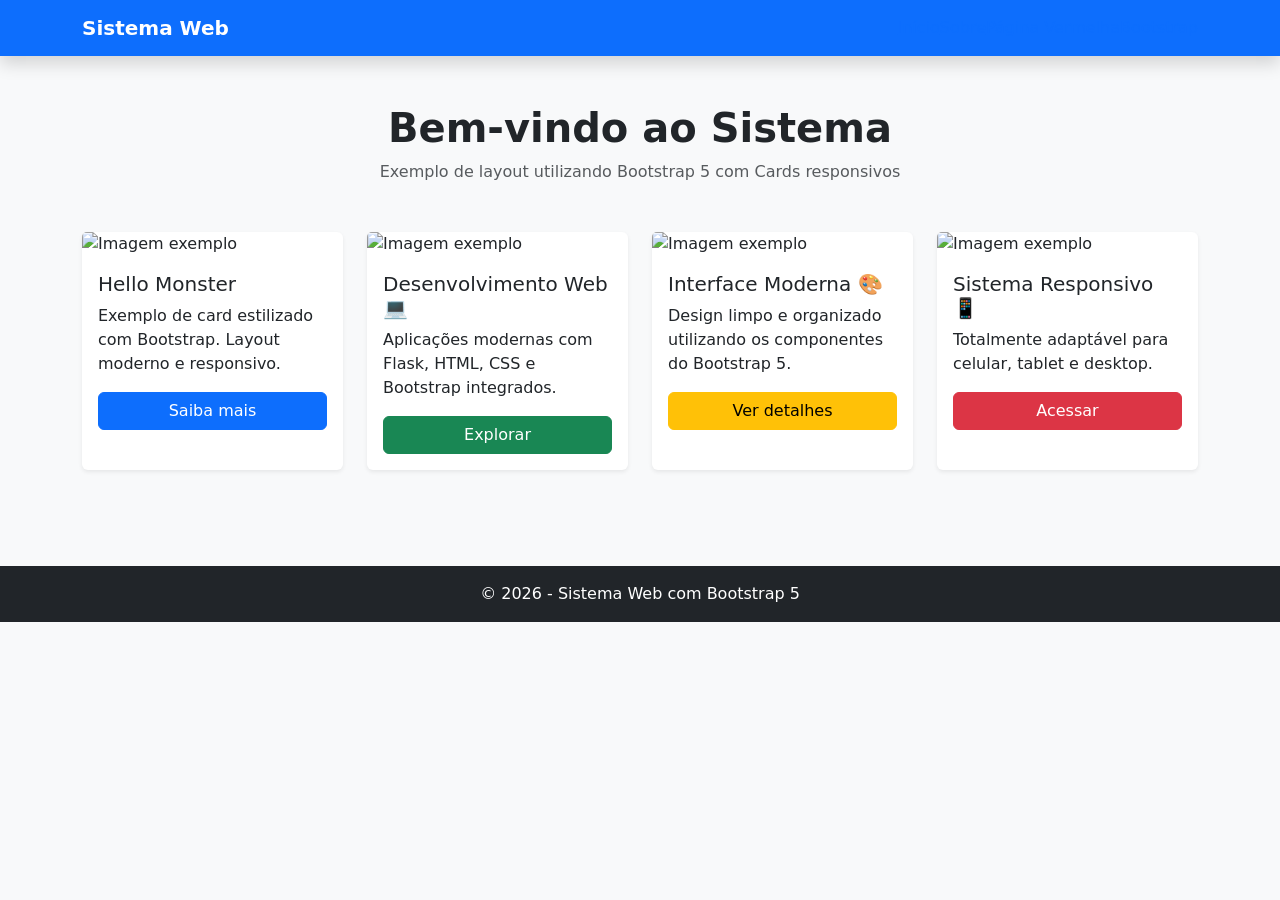
==== templates/bootstrap.html @ ebd817b8 "Alterações" ====
<!doctype html>
<html lang="pt-BR">
  <head>
    <meta charset="utf-8">
    <meta name="viewport" content="width=device-width, initial-scale=1">
    <title>Bootstrap demo</title>
    <link href="https://cdn.jsdelivr.net/npm/bootstrap@5.3.8/dist/css/bootstrap.min.css" rel="stylesheet">
  </head>
<!DOCTYPE html>
<html lang="pt-BR">
<head>
  <meta charset="UTF-8">
  <meta name="viewport" content="width=device-width, initial-scale=1.0">
  <title>Bootstrap Cards Demo</title>

  <!-- Bootstrap CSS -->
  <link href="https://cdn.jsdelivr.net/npm/bootstrap@5.3.8/dist/css/bootstrap.min.css" rel="stylesheet">

</head>
<body class="bg-light">

  <!-- Navbar -->
  <nav class="navbar navbar-expand-lg navbar-dark bg-primary shadow">
    <div class="container">
      <a class="navbar-brand fw-bold" href="#">Sistema Web</a>
      <button class="navbar-toggler" type="button" data-bs-toggle="collapse" data-bs-target="#navbarNav">
        <span class="navbar-toggler-icon"></span>
      </button>
      <div class="collapse navbar-collapse" id="navbarNav">
        <ul class="navbar-nav btn-warning ms-auto">
        <a href="/">Início</a>
        <a href="/sobre">Sobre</a>
        <a href="/cor/red">Página Vermelha</a>
        <a href="/bootstrap">Bootstrap</a>
        </ul>
      </div>
    </div>
  </nav>

  <!-- Conteúdo Principal -->
  <div class="container py-5">

    <div class="text-center mb-5">
      <h1 class="fw-bold">Bem-vindo ao Sistema</h1>
      <p class="text-muted">Exemplo de layout utilizando Bootstrap 5 com Cards responsivos</p>
    </div>

    <div class="row g-4">

      <!-- Card 1 -->
      <div class="col-md-6 col-lg-3">
        <div class="card h-100 shadow-sm border-0">
          <img src="https://picsum.photos/400/250?random=1" class="card-img-top" alt="Imagem exemplo">
          <div class="card-body">
            <h5 class="card-title">Hello Monster</h5>
            <p class="card-text">Exemplo de card estilizado com Bootstrap. Layout moderno e responsivo.</p>
            <a href="#" class="btn btn-primary w-100">Saiba mais</a>
          </div>
        </div>
      </div>

      <!-- Card 2 -->
      <div class="col-md-6 col-lg-3">
        <div class="card h-100 shadow-sm border-0">
          <img src="https://picsum.photos/400/250?random=2" class="card-img-top" alt="Imagem exemplo">
          <div class="card-body">
            <h5 class="card-title">Desenvolvimento Web 💻</h5>
            <p class="card-text">Aplicações modernas com Flask, HTML, CSS e Bootstrap integrados.</p>
            <a href="#" class="btn btn-success w-100">Explorar</a>
          </div>
        </div>
      </div>

      <!-- Card 3 -->
      <div class="col-md-6 col-lg-3">
        <div class="card h-100 shadow-sm border-0">
          <img src="https://picsum.photos/400/250?random=3" class="card-img-top" alt="Imagem exemplo">
          <div class="card-body">
            <h5 class="card-title">Interface Moderna 🎨</h5>
            <p class="card-text">Design limpo e organizado utilizando os componentes do Bootstrap 5.</p>
            <a href="#" class="btn btn-warning w-100">Ver detalhes</a>
          </div>
        </div>
      </div>

      <!-- Card 4 -->
      <div class="col-md-6 col-lg-3">
        <div class="card h-100 shadow-sm border-0">
          <img src="https://picsum.photos/400/250?random=4" class="card-img-top" alt="Imagem exemplo">
          <div class="card-body">
            <h5 class="card-title">Sistema Responsivo 📱</h5>
            <p class="card-text">Totalmente adaptável para celular, tablet e desktop.</p>
            <a href="#" class="btn btn-danger w-100">Acessar</a>
          </div>
        </div>
      </div>

    </div>
  </div>

  <!-- Footer -->
  <footer class="bg-dark text-white text-center py-3 mt-5">
    © 2026 - Sistema Web com Bootstrap 5
  </footer>

  <!-- Bootstrap JS -->
  <script src="https://cdn.jsdelivr.net/npm/bootstrap@5.3.8/dist/js/bootstrap.bundle.min.js"></script>

</body>
</html>
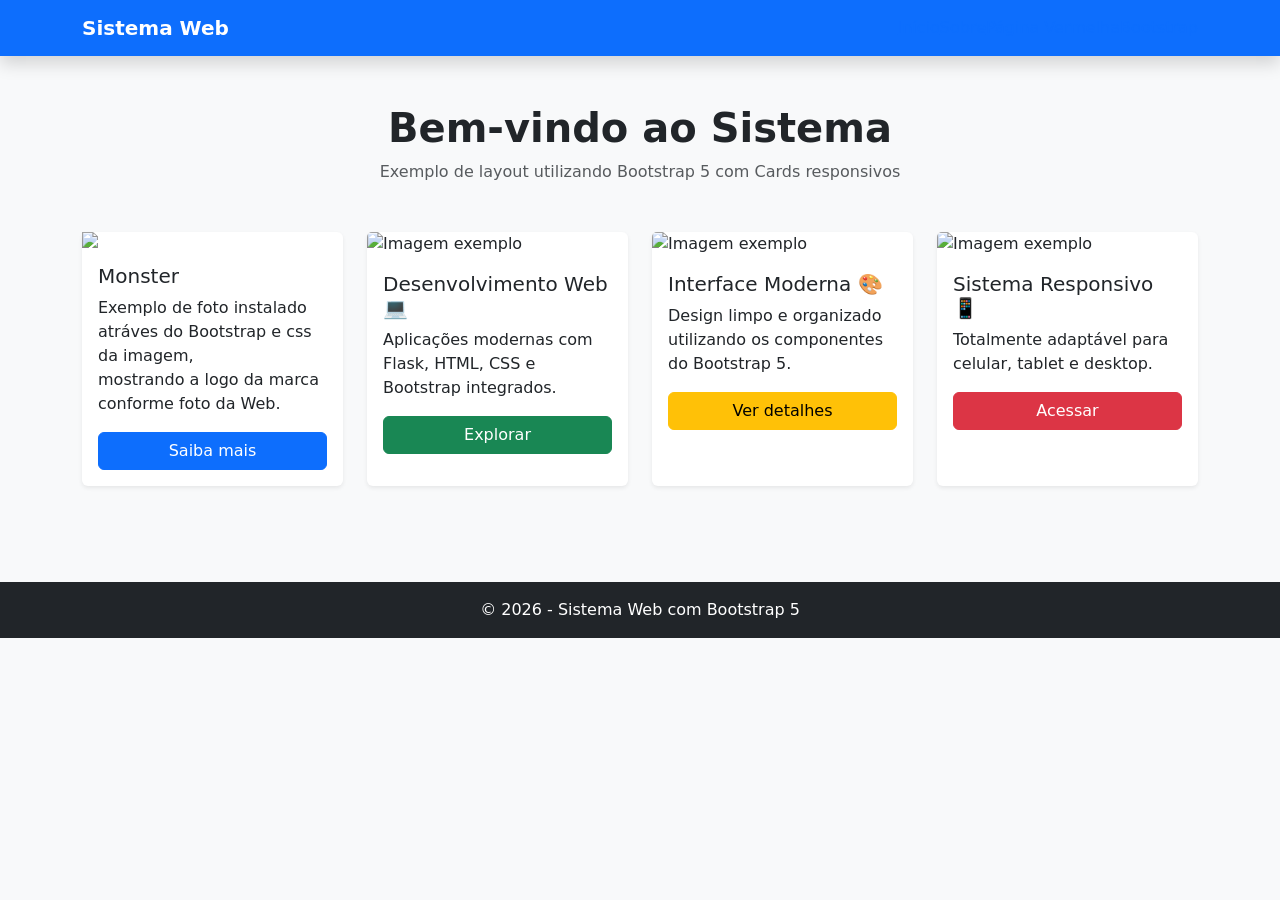
==== commit 2e5837ea: "Commit da aula 05/03/2026 - Professor Ronan Fatec" ====
--- a/templates/bootstrap.html
+++ b/templates/bootstrap.html
@@ -50,10 +50,11 @@
       <!-- Card 1 -->
       <div class="col-md-6 col-lg-3">
         <div class="card h-100 shadow-sm border-0">
-          <img src="https://picsum.photos/400/250?random=1" class="card-img-top" alt="Imagem exemplo">
+          <img src="static/imgs/monster.jpg" class="imgs" >
           <div class="card-body">
-            <h5 class="card-title">Hello Monster</h5>
-            <p class="card-text">Exemplo de card estilizado com Bootstrap. Layout moderno e responsivo.</p>
+            <h5 class="card-title">Monster</h5>
+            <p class="card-text">Exemplo de foto instalado atráves do Bootstrap e css da imagem,<br>
+               mostrando a logo da marca conforme foto da Web.</p>
             <a href="#" class="btn btn-primary w-100">Saiba mais</a>
           </div>
         </div>
